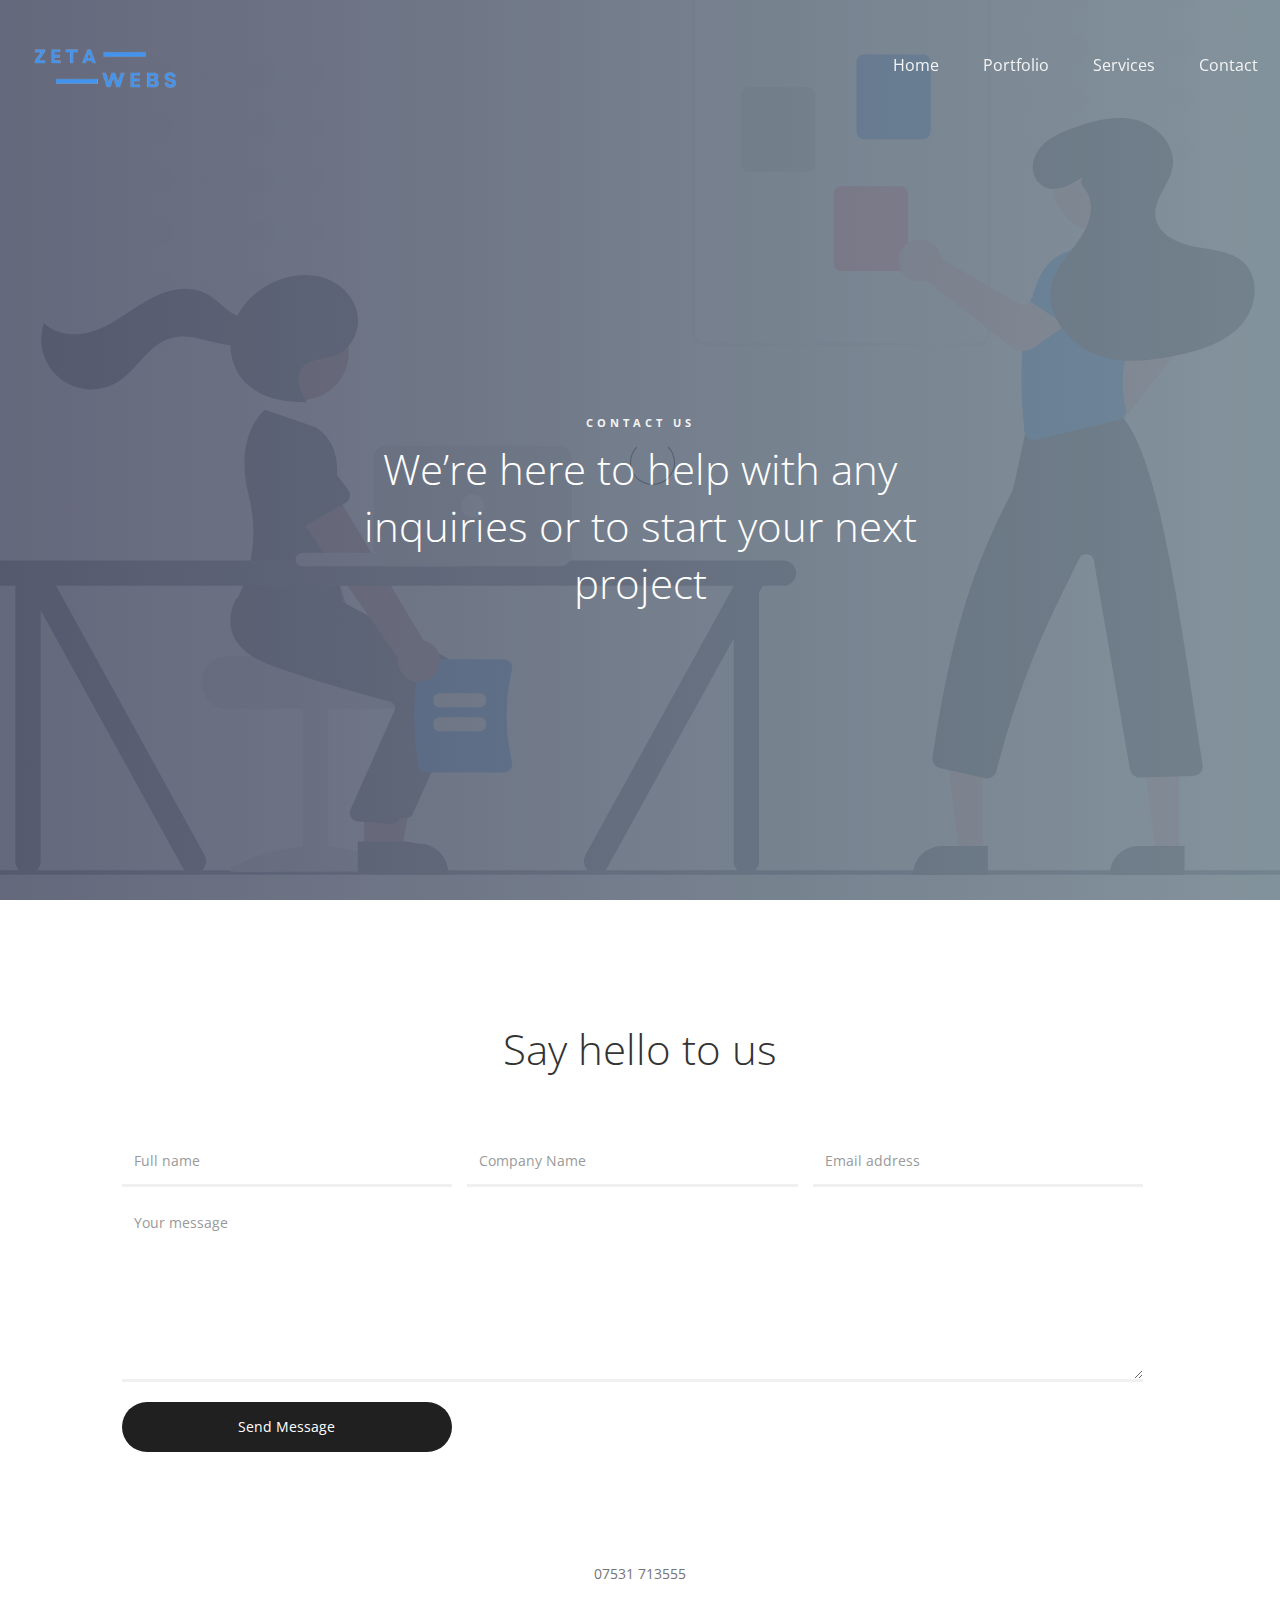
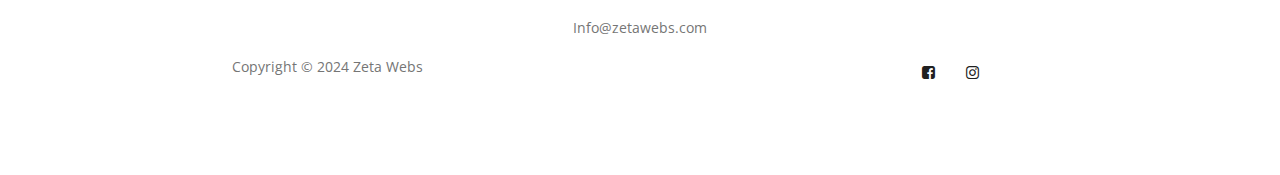
==== contact.html @ ac4428d6 "first commit" ====
<!DOCTYPE html>
<html lang="en">
<head>

	<title>Zeta Webs</title>
     <meta charset="UTF-8">
     <meta http-equiv="X-UA-Compatible" content="IE=Edge">
     <meta name="description" content="">
     <meta name="keywords" content="">
     <meta name="team" content="">
     <meta name="viewport" content="width=device-width, initial-scale=1, maximum-scale=1">

     <link rel="stylesheet" href="css/bootstrap.min.css">
     <link rel="stylesheet" href="css/owl.carousel.css">
     <link rel="stylesheet" href="css/owl.theme.default.min.css">
     <link rel="stylesheet" href="css/font-awesome.min.css">

     <!-- MAIN CSS -->
     <link rel="stylesheet" href="css/tooplate-style.css">

</head>
<body>

     <!-- PRE LOADER -->
     <section class="preloader">
          <div class="spinner">

               <span class="spinner-rotate"></span>
               
          </div>
     </section>


     <!-- MENU -->
     <section class="navbar custom-navbar navbar-fixed-top" role="navigation">
          <div class="container">

               <div class="navbar-header">
                    <button class="navbar-toggle" data-toggle="collapse" data-target=".navbar-collapse">
                         <span class="icon icon-bar"></span>
                         <span class="icon icon-bar"></span>
                         <span class="icon icon-bar"></span>
                    </button>

                    <!--Insert Logo img instead-->
                    <!-- lOGO TEXT HERE -->
                    <img href="index.html" class="navbar-brand" src="images/ZetaLogoNBblue.png" alt=""></img>
               </div>

               <!-- MENU LINKS -->
               <div class="collapse navbar-collapse">
                    
                    <ul class="nav navbar-nav navbar-right">
                        <li><a href="index.html" class="smoothScroll">Home</a></li>
                        <li><a href="portfolio.html" class="smoothScroll">Portfolio</a></li>
                        <li><a href="services.html" class="smoothScroll">Services</a></li>
                        <li><a href="contact.html" class="smoothScroll">Contact</a></li>
                    </ul>
               </div>

          </div>
     </section>


     <section id="home" data-stellar-background-ratio="0.5">
        <div class="overlay"></div>
        <div class="container">
             <div class="row">

                  <div class="col-md-offset-3 col-md-6 col-sm-12">
                       <div class="home-info">
                            <h3>Contact Us</h3>
                            <h1>We’re here to help with any inquiries or to start your next project</h1>
                       </div>
                  </div>

             </div>
        </div>
   </section>

     <!-- CONTACT -->
     <section id="contact" data-stellar-background-ratio="0.5">
          <div class="container">
               <div class="row">

                    <div class="col-md-offset-1 col-md-10 col-sm-12">
                         <form id="contact-form" action="https://formsubmit.co/info@zetawebs.com" method="POST">
                              <div class="section-title">
                                   <h1>Say hello to us</h1>
                              </div>

                              <div class="col-md-4 col-sm-4">
                                   <input type="text" class="form-control" placeholder="Full name" name="name" required="">
                              </div>
                              <div class="col-md-4 col-sm-4">
                                   <input type="text" class="form-control" placeholder="Company Name" name="company name" required="">
                              </div>
                              <div class="col-md-4 col-sm-4">
                                   <input type="email" class="form-control" placeholder="Email address" name="email" required="">
                              </div>
                              <div class="col-md-12 col-sm-12">
                                   <textarea class="form-control" rows="8" placeholder="Your message" name="message" required=""></textarea>
                              </div>
                              <div class="col-md-4 col-sm-4">
                                   <input type="submit" class="form-control" name="send message" value="Send Message">
                              </div>
                         </form>
                    </div>

               </div>
          </div>
     </section>    
     
    


     <!-- FOOTER -->
     <footer id="footer" data-stellar-background-ratio="0.5">
          <div class="container">
               <div class="row">

                    <div>
                        <p>07531 713555</p>
                        <br>
                        <p>Info@zetawebs.com</p>
                    </div>
                    <div class="copyright-text col-md-12 col-sm-12">
                         <div class="col-md-6 col-sm-6">
                              <p>Copyright &copy; 2024 Zeta Webs
                         </div>

                         <div class="col-md-6 col-sm-6">
                              <ul class="social-icon">
                                   <li><a href="#" class="fa fa-facebook-square" attr="facebook icon"></a></li>
                                   <li><a href="https://www.instagram.com/zeta_webs/" class="fa fa-instagram"></a></li>
                              </ul>
                         </div>
                    </div>

               </div>
          </div>
     </footer>


     <!-- SCRIPTS -->
     <script src="js/jquery.js"></script>
     <script src="js/bootstrap.min.js"></script>
     <script src="js/jquery.stellar.min.js"></script>
     <script src="js/owl.carousel.min.js"></script>
     <script src="js/smoothscroll.js"></script>
     <script src="js/custom.js"></script>

</body>
</html>
---- css/tooplate-style.css ----
/*

Template 2106 Soft Landing

http://www.tooplate.com/view/2106-soft-landing
	
*/
 
  @import url('https://fonts.googleapis.com/css?family=Open+Sans:300,300i,400');

  body {
    font-family: 'Open Sans', sans-serif;
    overflow-x: hidden;
    background: #f9f9f9;
    width: 100%;
  }



  /*---------------------------------------
     TYPOGRAPHY              
  -----------------------------------------*/

  h1,h2,h3,h4,h5,h6 {
    font-weight: 300;
    line-height: normal;
  }

  h1 {
    font-size: 3em;
  }

  h2 {
    color: #353535;
    font-size: 2em;
  }

  p {
    color: #757575;
    font-size: 14px;
    font-weight: normal;
    line-height: 24px;
  }



  /*---------------------------------------
     GENERAL               
  -----------------------------------------*/

  html{
    -webkit-font-smoothing: antialiased;
  }

  a {
    color: #202020;
    text-decoration: none !important;
  }

  a,
  input, button,
  .form-control {
    -webkit-transition: 0.5s;
    transition: 0.5s;
  }

  a:hover, a:active, a:focus {
    color: #1479EA;
    outline: none;
  }

  ::-webkit-scrollbar{
    width: 8px;
    height: 5px;
  }

  ::-webkit-scrollbar-thumb {
    cursor: pointer;

    background: #1479EA;
  }

  .section-title {
    padding-bottom: 40px;
  }

  section {
    position: relative;
    padding: 100px 0;
  }

  #contact,
  footer {
    background: #ffffff;
    text-align: center;
  }

  .overlay {
    background: #536976;  /* fallback for old browsers */
    background: -webkit-linear-gradient(to right, #292E49, #536976);  /* Chrome 10-25, Safari 5.1-6 */
    background: linear-gradient(to right, #292E49, #536976); /* W3C, IE 10+/ Edge, Firefox 16+, Chrome 26+, Opera 12+, Safari 7+ */
    opacity: 0.9;
    position: absolute;
    top: 0;
    right: 0;
    bottom: 0;
    left: 0;
    width: 100%;
    height: 100%;
  }

  .online-form {
    position: relative;
  }

  .online-form .form-control {
    border-color: #f0f0f0;
    display: inline-block;
    vertical-align: top;
    border-radius: 50px;
    box-shadow: none;
    height: 50px;
    margin-right: 0.5em;
    padding-left: 15px;
  }

  .online-form input[type="email"] {
    width: 60%;
  }

  .online-form button {
    background: #1479EA;
    border: 0;
    color: #ffffff;
    position: absolute;
    right: 6em;
    width: 25%;
  }

  .online-form button:hover {
    background: #202020;
    color: #ffffff;
  }



  /*---------------------------------------
     BUTTONS               
  -----------------------------------------*/

  .section-btn {
    background: #1479EA;
    border: 0;
    border-radius: 50px;
    color: #ffffff;
    font-size: 16px;
    font-weight: normal;
    padding: 12px 30px;
    transition: 0.5s 0.2s;
  }

  .section-btn:hover,
  .section-btn:focus {
    background: #202020;
    color: #ffffff;
  }



  /*---------------------------------------
       PRE LOADER              
  -----------------------------------------*/

  .preloader {
    position: fixed;
    top: 0;
    left: 0;
    width: 100%;
    height: 100%;
    z-index: 99999;
    display: flex;
    flex-flow: row nowrap;
    justify-content: center;
    align-items: center;
    background: none repeat scroll 0 0 #ffffff;
  }

  .spinner {
    border: 1px solid transparent;
    border-radius: 3px;
    position: relative;
  }

  .spinner:before {
    content: '';
    box-sizing: border-box;
    position: absolute;
    top: 50%;
    left: 50%;
    width: 45px;
    height: 45px;
    margin-top: -10px;
    margin-left: -10px;
    border-radius: 50%;
    border: 1px solid #575757;
    border-top-color: #ffffff;
    animation: spinner .9s linear infinite;
  }

  @-webkit-@keyframes spinner {
    to {transform: rotate(360deg);}
  }

  @keyframes spinner {
    to {transform: rotate(360deg);}
  }



  /*---------------------------------------
      MENU              
  -----------------------------------------*/

  .custom-navbar {
    border: none;
    margin-bottom: 0;
    padding: 25px 0;
  }

  .custom-navbar .navbar-brand {
    color: #ffffff;
    font-size: 25px;
    font-weight: 500;
    letter-spacing: -1px;
  }

  .top-nav-collapse {
    background: #ffffff;
  }

  .custom-navbar .navbar-nav {
    margin-left: 6em;
  }

  .custom-navbar .nav li a {
    font-size: 16px;
    font-weight: normal;
    color: #f0f0f0;
    padding-right: 22px;
    padding-left: 22px;
  }

  .custom-navbar .nav li a:hover {
    background: transparent;
    color: #1479EA;
  }

  .custom-navbar .navbar-nav > li > a:hover,
  .custom-navbar .navbar-nav > li > a:focus {
    background-color: transparent;
  }

  .custom-navbar .nav li.active > a {
    background-color: transparent;
    color: #1479EA;
  }

  .custom-navbar .navbar-toggle {
    border: none;
    padding-top: 10px;
  }

  .custom-navbar .navbar-toggle {
    background-color: transparent;
  }

  .custom-navbar .navbar-toggle .icon-bar {
    background: #1479EA;
    border-color: transparent;
  }

  @media(min-width:768px) {
    .custom-navbar {
      border-bottom: 0;
      background: 0 0; 
    }

    .custom-navbar.top-nav-collapse {
      background: #ffffff;
      -webkit-box-shadow: 0 1px 30px rgba(0, 0, 0, 0.1);
      -moz-box-shadow: 0 1px 30px rgba(0, 0, 0, 0.1);
      box-shadow: 0 1px 30px rgba(0, 0, 0, 0.1);
      padding: 10px 0;
    }

    .top-nav-collapse .navbar-brand {
      color: #252525;
    }

    .top-nav-collapse .nav li a {
      color: #575757;
    }

    .top-nav-collapse .nav .section-btn a {
      color: #ffffff;
    }
  }

  #logo {
    display: flex;
    width: 130px;
    height: 60px;
    align-items: center;
    justify-content: center;
    padding-bottom: 10px;
    padding-top: unset;
    margin-top: unset;
  }

  .navbar-brand {
    float: left;
    width: 200px;
    height: 90px;
  }

  .navbar-nav {
    justify-content: center;
    padding-top: 15px;
  }

  

  


  /*---------------------------------------
      HOME          
  -----------------------------------------*/

  #home {
    background: url('../images/home-bg.svg') no-repeat center center;
    background-size: cover;
    vertical-align: middle;
    display: -webkit-box;
    display: -webkit-flex;
    display: -ms-flexbox;
    display: flex;
    -webkit-box-align: center;
    -webkit-align-items: center;
    -ms-flex-align: center;
    align-items: center;
    min-height: 100vh;
    position: relative;
    padding-top: 12em;
    text-align: center;
  }

  #home h1 {
    color: #ffffff;
    margin-top: 10px;
    margin-bottom: 40px;
  }

  .home-info {
    margin-top: 7em;
  }

  .home-info h3 {
    color: #f0f0f0;
    font-size: 11px;
    font-weight: bold;
    letter-spacing: 4px;
    text-transform: uppercase;
    margin: 10px 0;
  }
  
  .portfolio-button {
    width: 10em;
    position: relative;
    height: 3.5em;
    border: 3px ridge #149CEA;
    outline: none;
    background-color: transparent;
    color: white;
    transition: 1s;
    border-radius: 0.3em;
    font-size: 16px;
    font-weight: bold;
    cursor: pointer;
  }
  
  .portfolio-button::after {
    content: "";
    position: absolute;
    top: -10px;
    left: 3%;
    width: 95%;
    height: 40%;
    transition: 0.5s;
    transform-origin: center;
  }
  
  .portfolio-button::before {
    content: "";
    transform-origin: center;
    position: absolute;
    top: 80%;
    left: 3%;
    width: 95%;
    height: 40%;
    transition: 0.5s;
  }
  
  .portfolio-button:hover::before, .portfolio-button:hover::after {
    transform: scale(0)
  }
  
  .portfolio-button:hover {
    box-shadow: inset 0px 0px 25px #1479EA;
  }

  .portfolio-button-2 {
    width: 10em;
    position: relative;
    height: 3.5em;
    border: 3px ridge #149CEA;
    outline: none;
    background-color: #95bdea;
    color: white;
    transition: 1s;
    border-radius: 0.3em;
    font-size: 16px;
    font-weight: bold;
    cursor: pointer;
  }
  
  .portfolio-button-2::after {
    content: "";
    position: absolute;
    top: -10px;
    left: 3%;
    width: 95%;
    height: 40%;
    transition: 0.5s;
    transform-origin: center;
  }
  
  .portfolio-button-2::before {
    content: "";
    transform-origin: center;
    position: absolute;
    top: 80%;
    left: 3%;
    width: 95%;
    height: 40%;
    transition: 0.5s;
  }
  
  .portfolio-button-2:hover::before, .portfolio-button-2:hover::after {
    transform: scale(0)
  }
  
  .portfolio-button-2:hover {
    box-shadow: inset 0px 0px 25px #1479EA;
  }

  .img-responsive {
    opacity: 1.0;
    filter: alpha(opacity=100);
  }

  .img-responsive:hover {
    opacity: 0.5;
    filter: alpha(opacity=40);
  }

  .section-title-process {
    position: relative;
    float: left;
    width: 30%;
    height: 300px;
    text-align: left;
    margin-bottom: 20px;
    padding-left: 20px;
  }

  #process div {
    display: inline-block;
  }

  .process-title {
    font-size: 20px;
  }

  .card-title {
    color: #262626;
    font-size: 1.2em;
    line-height: normal;
    font-weight: 700;
    margin-bottom: 0.5em;
  }
  
  .small-desc {
    font-size: 0.8em;
    font-weight: 400;
    line-height: 1.5em;
    color: #452c2c;
  }
  
  .go-corner {
    display: flex;
    align-items: center;
    justify-content: center;
    position: absolute;
    width: 2em;
    height: 2em;
    overflow: hidden;
    top: 0;
    right: 0;
    background: linear-gradient(135deg, #70a8e7, #5c9ce7);
    border-radius: 0 4px 0 32px;
  }
  
  .card {
    display: inline-block;
    position: relative;
    float: right;
    max-width: 260px;
    height: 177.6px;
    background-color: #f2f8f9;
    border-radius: 10px;
    padding: 2em 1.2em;
    margin: 12px;
    text-decoration: none;
    z-index: 0;
    overflow: hidden;
    background: linear-gradient(to bottom, #95bdea, #95bdea);
    font-family: Arial, Helvetica, sans-serif;
    flex: 0 1 30%;
    flex-wrap: wrap;
  }
  
  .card:before {
    content: '';
    position: absolute;
    z-index: -1;
    top: -16px;
    right: -16px;
    background: linear-gradient(135deg, #1479EA, #1479EA);
    height: 32px;
    width: 25px;
    border-radius: 32px;
    transform: scale(1);
    transform-origin: 50% 50%;
    transition: transform 0.35s ease-out;
  }
  
  .card:hover:before {
    transform: scale(28);
  }
  
  .card:hover .small-desc {
    transition: all 0.5s ease-out;
    color: rgba(255, 255, 255, 0.8);
  }
  
  .card:hover .card-title {
    transition: all 0.5s ease-out;
    color: #ffffff;
  }
  
  .container {
    width: 100%;
  }

  /*---------------------------------------
      PORTFOLIO
  ---------------------------------------*/
  .portfolio-section {
    padding: 50px;
    text-align: center;
  }
  
  .portfolio-title {
    font-size: 2em;
    margin-bottom: 30px;
  }
  
  .gallery-container {
    display: flex;
    flex-wrap: wrap;
    justify-content: center;
    gap: 10px;
  }
  
  .gallery-item {
    flex: 1 1 calc(33.333% - 20px);
    box-sizing: border-box;
    margin: 10px;
  }
  
  .gallery-item img {
    width: 100%;
    height: auto;
    cursor: pointer;
    border-radius: 8px;
    transition: transform 0.2s;
  }
  
  .gallery-item img:hover {
    transform: scale(1.05);
  }
  
  @media (max-width: 768px) {
    .gallery-item {
      flex: 1 1 calc(50% - 20px);
    }
  }
  
  @media (max-width: 480px) {
    .gallery-item {
      flex: 1 1 100%;
    }
  }
  
  .lightbox {
    display: none;
    position: fixed;
    z-index: 1000;
    padding-top: 60px;
    left: 0;
    top: 0;
    width: 100%;
    height: 100%;
    overflow: auto;
    background-color: rgba(0, 0, 0, 0.9);
  }
  
  .lightbox-content {
    margin: auto;
    display: block;
    width: 80%;
    max-width: 700px;
  }
  
  .close {
    position: absolute;
    top: 20px;
    right: 35px;
    color: #fff;
    font-size: 40px;
    font-weight: bold;
    transition: 0.3s;
  }
  
  .close:hover,
  .close:focus {
    color: #bbb;
    text-decoration: none;
    cursor: pointer;
  }
  
  .prev, .next {
    cursor: pointer;
    position: absolute;
    top: 50%;
    width: auto;
    padding: 16px;
    color: white;
    font-weight: bold;
    font-size: 20px;
    transition: 0.6s ease;
    user-select: none;
  }
  
  .prev {
    left: 10px;
  }
  
  .next {
    right: 10px;
  }
  
  .prev:hover, .next:hover {
    background-color: rgba(0, 0, 0, 0.8);
  }
  /*---------------------------------------
      PORTFOLIO
  ---------------------------------------*/

  /*---------------------------------------
      DROPDOWN
  ---------------------------------------*/

  .dropdown {
    float: left;
    overflow: hidden;
  }
  
  /* Style the dropdown button to fit inside the topnav */
  .dropdown .dropbtn {
    font-size: 17px;
    border: none;
    outline: none;
    color: white;
    padding: 14px 16px;
    background-color: inherit;
    font-family: inherit;
    margin: 0;
  }
  
  /* Style the dropdown content (hidden by default) */
  .dropdown-content {
    display: none;
    position: absolute;
    background-color: #f9f9f9;
    min-width: 160px;
    box-shadow: 0px 8px 16px 0px rgba(0,0,0,0.2);
    z-index: 1;
  }
  
  /* Style the links inside the dropdown */
  .dropdown-content a {
    float: none;
    color: black;
    padding: 12px 16px;
    text-decoration: none;
    display: block;
    text-align: left;
  }

  .dropdown-content a:hover {
    background-color: #ddd;
    color: black;
  }
  
  /* Show the dropdown menu when the user moves the mouse over the dropdown button */
  .dropdown:hover .dropdown-content {
    display: block;
  }
  
  /* When the screen is less than 600 pixels wide, hide all links, except for the first one ("Home"). Show the link that contains should open and close the topnav (.icon) */
  @media screen and (max-width: 600px) {
    .topnav a:not(:first-child), .dropdown .dropbtn {
      display: none;
    }
    .topnav a.icon {
      float: right;
      display: block;
    }
  }
  
  /* The "responsive" class is added to the topnav with JavaScript when the user clicks on the icon. This class makes the topnav look good on small screens (display the links vertically instead of horizontally) */
  @media screen and (max-width: 600px) {
    .topnav.responsive {position: relative;}
    .topnav.responsive a.icon {
      position: absolute;
      right: 0;
      top: 0;
    }
    .topnav.responsive a {
      float: none;
      display: block;
      text-align: left;
    }
    .topnav.responsive .dropdown {float: none;}
    .topnav.responsive .dropdown-content {position: relative;}
    .topnav.responsive .dropdown .dropbtn {
      display: block;
      width: 100%;
      text-align: left;
    }
  }

  /*---------------------------------------
      FEATURE              
  -----------------------------------------*/

  #feature {
    background: #ffffff;
  }

  #feature .nav-tabs {
    border-bottom: 0;
  }

  #feature .nav>li>a {
    padding: 8px 0;
  }

  #feature .nav-tabs>li>a {
    color: #999999;
    font-size: 18px;
    border: 0;
    border-bottom: 3px solid transparent;
    border-radius: 0;
    margin-right: 35px;
  }

  #feature .nav-tabs>li.active>a, 
  #feature .nav-tabs>li.active>a:focus, 
  #feature .nav-tabs>li.active>a:hover {
    background: transparent;
    color: #202020;
    border-bottom: 3px solid #1479EA;
  }

  #feature .nav>li>a:focus, 
  #feature .nav>li>a:hover {
    background: transparent;
    border-bottom: 3px solid #1479EA;
    color: #202020;
  }

  #feature .tab-content {
    margin-top: 50px;
  }

  .tab-pane-item {
    margin: 20px 0;
  }

  .tab-pane-item h2 {
    margin: 0 0 5px 0;
  }

  .feature-image {
    position: absolute;
    bottom: -27em;
  }

  @media only screen and (max-width: 770px) {
    .feature-image {
      display: none;
    }
  }

  .hamburger {
    display: block;

  }

  .hamburger ul {
    list-style: none;
  }

  

  @media only screen and (min-width: 770px) {
    .hamburger {
      display: none;

    }
  }

  /*---------------------------------------
  feature-2
  ---------------------------------------*/
  #feature-2 {
    background: #ffffff;
    display: flex;
    justify-content: center;
    align-items: center;
    text-align: center;
    padding: 50px 0;
  }

  .row-2{
    display: flex;
    flex-direction: column;
    align-items: center;
    justify-content: center;
    width: 100%;
  }

  .col-md-12-1, .col-md-6-1 {
    width: 100%;
  }

  #feature-2 .nav-tabs {
    border-bottom: 0;
    width: 100%;
    display: flex;
    justify-content: center;
  }

  #feature-2 .nav-tabs>li {
    flex: 1;
    text-align: center;
  }

  #feature-2 .nav>li>a {
    padding: 8px 0;
  }

  #feature-2 .nav-tabs>li>a {
    color: #999999;
    font-size: 18px;
    border: 0;
    border-bottom: 3px solid transparent;
    border-radius: 0;
    margin-right: 35px;
  }

  #feature-2 .nav-tabs>li.active>a, 
  #feature-2 .nav-tabs>li.active>a:focus, 
  #feature-2 .nav-tabs>li.active>a:hover {
    background: transparent;
    color: #202020;
    border-bottom: 3px solid #1479EA;
  }

  #feature-2 .nav>li>a:focus, 
  #feature-2 .nav>li>a:hover {
    background: transparent;
    border-bottom: 3px solid #1479EA;
    color: #202020;
  }

  #feature-2 .tab-content {
    margin-top: 50px;
  }

  .tab-pane-item {
    margin: 20px 0;
  }

  .tab-pane-item h2 {
    margin: 0 0 5px 0;
  }

  .feature-2-image {
    position: absolute;
    bottom: -27em;
  }

  ul {
    margin: 0;
  }

  ul.dashed {
    list-style-type: none;
  }

  ul.dashed > li {
    text-indent: -5px;
  }

  ul.dashed > li:before {
    content: "-";
    text-indent: -5px;
    font-size: 25px;
    color: #1479EA;
  }

  .dashed-title {
    font-size: 15px;
    font-weight: bold;
  }

  /*
  Phone alterations
  */

  @media only screen and (max-width: 660px) {
    #feature-2 .section-title h1 {
      font-size: 2em;
    }

    #feature-2 .section-title h2 {
      font-size: 1em;
    }

    #feature-2 .nav>li>a {
      font-size: 0.8em;
    }

    #testimonial .testimonial-image {
      display: none;
    }

    #testimonial .testimonial-info {
      height: 350px;
    }

    #testimonial .testimonial-info h1 {
      font-size: 1.5em;
    }

    #testimonial .testimonial-info h3 {
      font-size: 1em;
    }

    .phone-process .section-title-process {
    width: 100%;
    justify-content: center;
    text-align: center;
    }

    .phone-process .section-title-process button {
      justify-content: center;
    }

    .phone-process  {
      max-width: 100%;
      padding: 30px;
      margin-top: 10px;
    }

    .phone-process #process {
      width: 100%;
      text-align:center;
      justify-content: center;
    }

    #process .phone-process .section-title-process h1 {
      font-size: 1.5em;
    }

    ul.nav.nav-tabs {
      column-count: 3;
      overflow-x:scroll;
      overflow-y:hidden;
    }

    #web-process{
      display: none;
    }

    .navbar-brand {
      float: left;
      width: 100px;
      height: 60px;
    }

    .phone-process .card {
      max-width: 240px;
    }

  }


  @media only screen and (min-width: 661px) {
    .phone-process {
      display: none;
      }
  }

  



  /*---------------------------------------
      ABOUT              
  -----------------------------------------*/

  #about .col-md-4 {
    margin: 0;
    padding: 0;
  }

  .team-thumb {
    background: #ffffff;
    position: relative;
    overflow: hidden;
  }

  .team-thumb-up:after {
    display: block;
    margin: 0 auto;
    position: absolute;
    top: -15px;
    right: 0;
    left: 0;
    content: "";
    width: 0;
    height: 0;
    border-right: 15px solid transparent;
    border-left: 15px solid transparent;
    border-bottom: 15px solid #ffffff;
  }

  .team-thumb-down:after {
    display: block;
    margin: 0 auto;
    position: absolute;
    bottom: -15px;
    right: 0;
    left: 0;
    content: "";
    width: 0;
    height: 0;
    border-right: 15px solid transparent;
    border-left: 15px solid transparent;
    border-top: 15px solid #ffffff;
  }

  .team-info {
    position: relative;
    padding: 40px;
  }

  .team-info h2 {margin: 0;}

  .team-info small {
    display: block;
    font-size: 18px;
    margin: 5px 0 10px 0;
  }

  .team-thumb img {
    width: 100%;
  }



  /*---------------------------------------
      TESTIMONIAL           
  -----------------------------------------*/

  #testimonial {
    background: #ffffff;
  }

  #testimonial .col-md-6 {
    margin: 0;
    padding: 0;
  }

  #testimonial .section-title {
    padding-bottom: 0;
  }

  #testimonial h1 {
    color: #ffffff;
  }

  .testimonial-image {
    background: url('../images/testimonial.svg') no-repeat center center;
    background-size: cover;
    width: 100%;
    height: 65vh;
  }

  .testimonial-info {
    background: #202020;
    padding: 60px;
    height: 65vh;
  }

  .testimonial-info h3 {
    color: #d9d9d9;
    font-style: italic;
    margin-top: 5px;
  }

  .testimonial-info .item {
    display: block;
    width: 100%;
  }

  .testimonial-item {
    margin: 20px 0;
  }

  .owl-carousel .owl-item img,
  .testimonial-item img,
  .testimonial-item h4 {
    color: #d9d9d9;
    display: inline-block;
    vertical-align: top;
  }

  .owl-carousel .owl-item img,
  .testimonial-item img {
    border: 3px solid #ffffff;
    border-radius: 100px;
    width: 60px;
    height: 60px;
    margin-right: 10px;
  }



  /*---------------------------------------
      PRICING             
  -----------------------------------------*/

  #about .section-title,
  #pricing .section-title {
    text-align: center;
  }

  #pricing .col-md-4 {
    margin: 0;
    padding: 0;
  }

  #pricing .col-md-4:last-child .pricing-thumb {
    border-right: 0;
  }

  .pricing-thumb {
    background: #ffffff;
    border-right: 2px solid #f0f0f0;
    padding: 20px 40px;
  }

  .pricing-title {
    padding-bottom: 5px;
  }

  .pricing-info {
    border-top: 2px solid #f0f0f0;
    border-bottom: 2px solid #f0f0f0;
  }

  .pricing-info,
  .pricing-bottom {
    padding: 20px 0;
  }

  .pricing-info p {
    font-size: 16px;
  }

  .pricing-bottom {
    position: relative;
  }

  .pricing-bottom span {
    font-size: 20px;
  }

  .pricing-btn {
    position: absolute;
    top: 15px;
    right: 0;
    display: inline-block;
  }



  /*---------------------------------------
      CONTACT             
  -----------------------------------------*/

  #contact-form .col-md-12,
  #contact-form .col-md-4 {
    padding-left: 0;
  }

  #contact-form .form-control {
    background: transparent;
    border: 0;
    border-bottom: 3px solid #f0f0f0;
    border-radius: 0;
    box-shadow: none;
    margin: 10px 0;
  }

  #contact-form .form-control:focus {
    border-bottom-color: #202020;
  }

  #contact-form input {
    height: 50px;
  }

  #contact-form input[type='submit'] {
    background: #202020;
    border-radius: 50px;
    border: 0;
    color: #ffffff;
  }

  #contact-form input[type='submit']:hover {
    background: #1479EA;
    color: #ffffff;
  }
  


  /*---------------------------------------
     FOOTER              
  -----------------------------------------*/

  footer {
    padding-bottom: 80px;
  }

  .copyright-text p {
    margin: 5px;
  }



  /*---------------------------------------
     SOCIAL ICON              
  -----------------------------------------*/

  .social-icon {
    position: relative;
    padding: 0;
    margin: 0;
  }

  .social-icon li {
    display: inline-block;
    list-style: none;
  }

  .social-icon li a {
    border-radius: 50px;
    color: #202020;
    font-size: 15px;
    width: 35px;
    height: 35px;
    line-height: 35px;
    text-decoration: none;
    text-align: center;
    position: relative;
    margin: 5px 5px 5px 0;
  }

  .social-icon li a:hover {
    background: #536976;
    color: #ffffff;
  }



  /*---------------------------------------
     RESPONSIVE STYLES              
  -----------------------------------------*/

  @media only screen and (max-width: 1200px) {

    .custom-navbar .navbar-nav {
      margin-left: 3em;
    }

    .home-info {
      margin-top: 0;
    }
  }


  @media only screen and (max-width: 992px) {

    section {
      padding: 60px 0;
    }

    .custom-navbar .navbar-nav {
      margin-left: 0;
    }

    .custom-navbar .nav li a {
      font-size: 14px;
      padding-right: 15px;
      padding-left: 15px;
    }

    #feature .nav-tabs>li>a {
      font-size: 16px;
      margin-right: 20px;
    }

    .feature-image {
      bottom: -24em;
    }

    .pricing-thumb {
      margin-bottom: 30px;
    }

    footer {
      padding-bottom: 40px;
    }
  }


  @media screen and (max-width: 767px) {

    .section-title {
      padding-bottom: 20px;
    }

    .custom-navbar {
      background: #ffffff;
      -webkit-box-shadow: 0 1px 30px rgba(0, 0, 0, 0.1);
      -moz-box-shadow: 0 1px 30px rgba(0, 0, 0, 0.1);
      box-shadow: 0 1px 30px rgba(0, 0, 0, 0.1);
      padding: 10px 0;
      text-align: center;
    }

    .custom-navbar .nav li a {
      line-height: normal;
      padding: 5px;
    }

    .custom-navbar .navbar-brand,
    .top-nav-collapse .navbar-brand {
      color: #202020;
      font-weight: normal;
    }

    .custom-navbar .nav li a,
    .top-nav-collapse .nav li a {
      color: #656565;
    }

    .feature-image {
      position: relative;
      bottom: 0;
    }

    #about .col-md-4:nth-child(3n) .team-thumb {
      display: flex;
      -webkit-box-orient: vertical;
      flex-direction: column-reverse;
      -webkit-flex-direction: column-reverse;
      -ms-flex-direction: column-reverse;
    }

    .team-thumb-down:after {
      top: -15px;
      bottom: inherit;
      border-top: inherit;
      border-bottom: 15px solid #ffffff;
    }

    .testimonial-image,
    .testimonial-info {
      height: 85vh;
    }

    .testimonial-info {
      padding: 30px;
    }
  }


  @media screen and (max-width: 480px) {

    .online-form input[type="email"],
    .online-form .form-control {
      width: 85%;
    }

    .online-form .form-control {
      display: block;
      margin: 20px auto;
    }

    .online-form button {
      position: relative;
      right: 0;
    }

    .testimonial-image,
    .testimonial-info {
      height: 65vh;
    }
  }
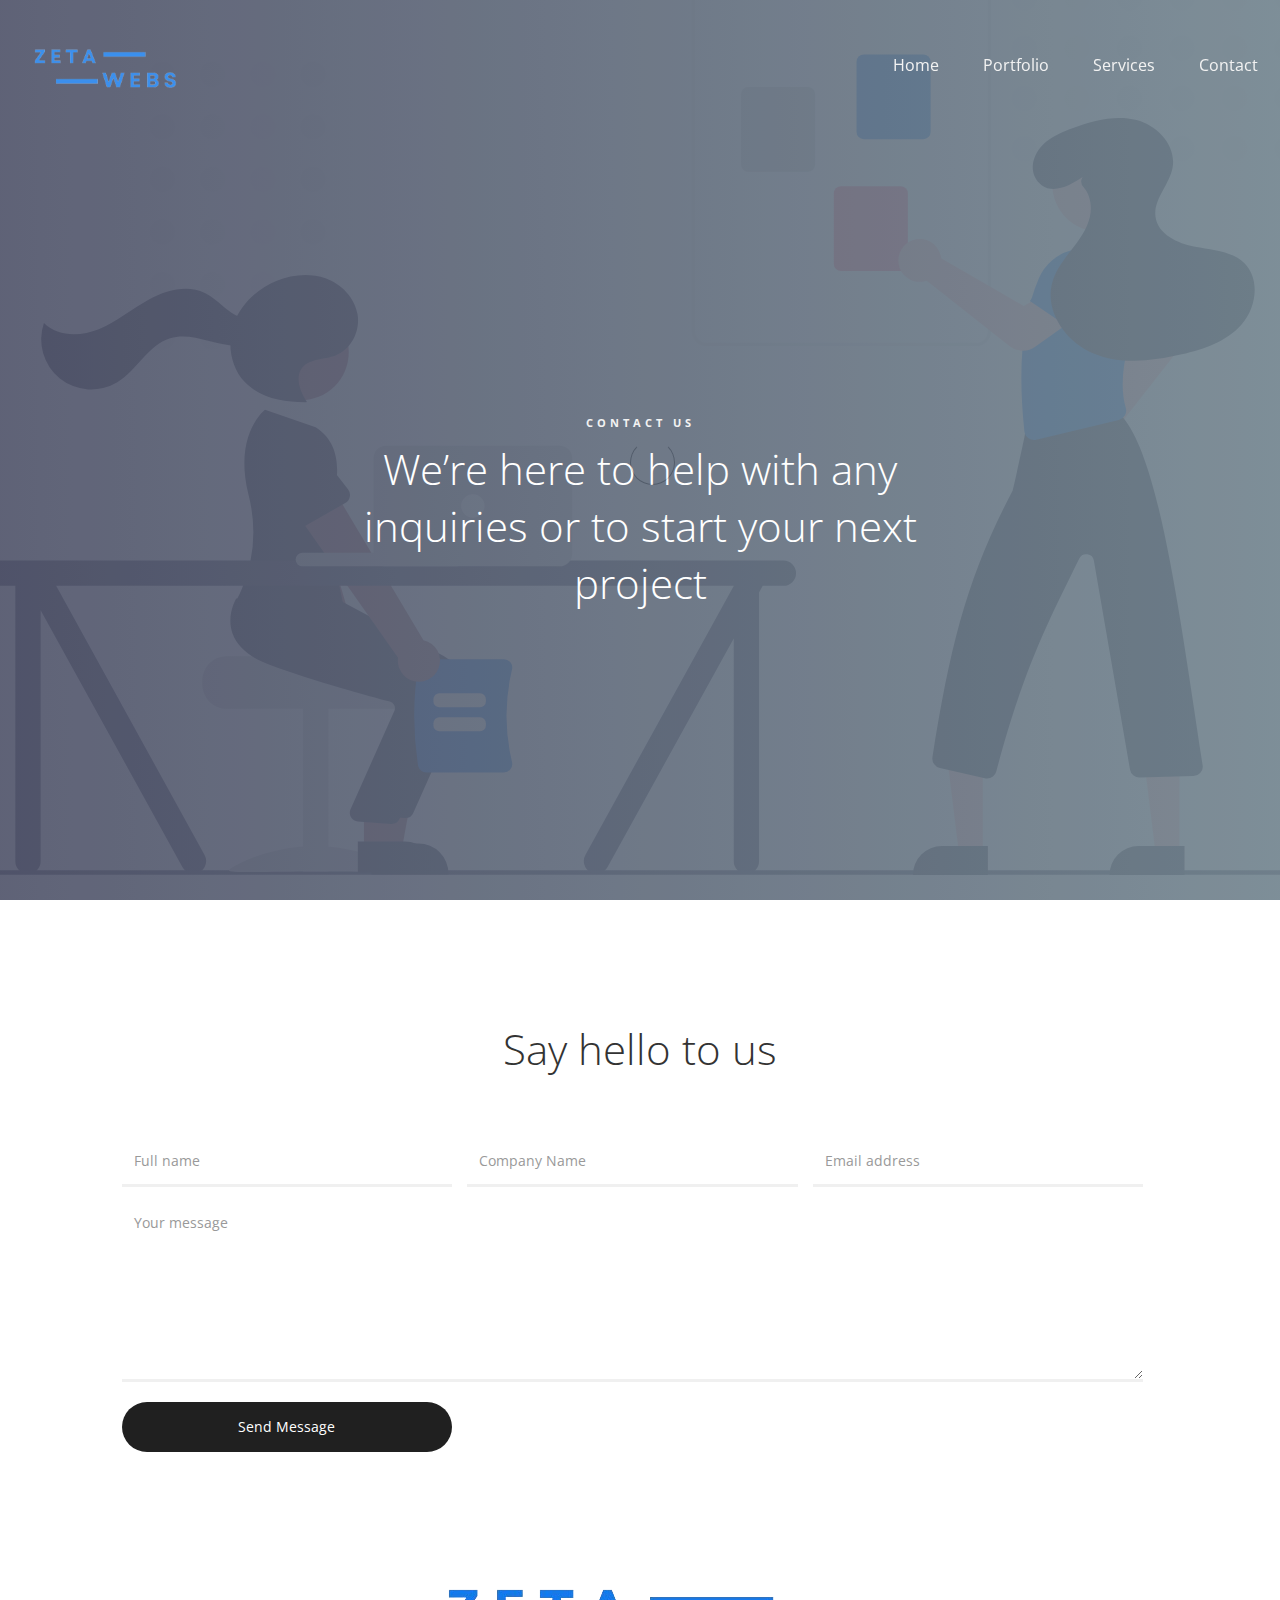
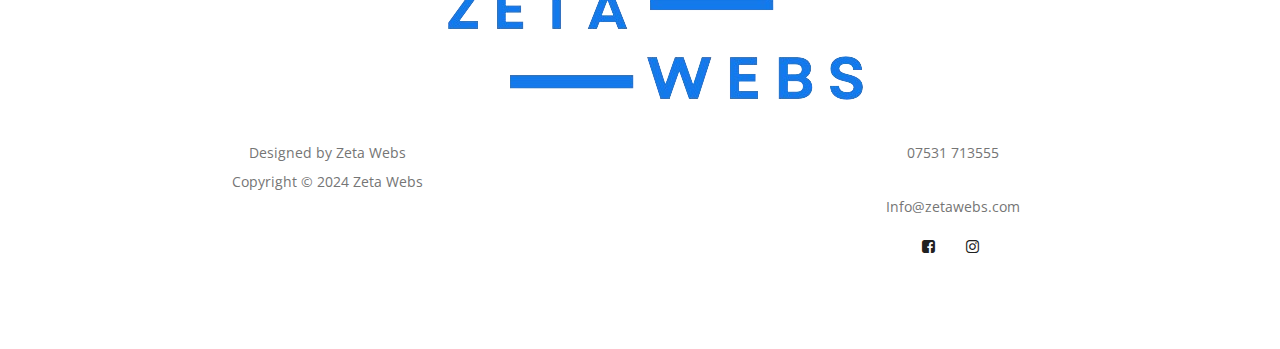
==== commit a9cbc972: "Added logo to footer and changes portfolio img size" ====
--- a/contact.html
+++ b/contact.html
@@ -120,18 +120,21 @@
                <div class="row">
 
                     <div>
-                        <p>07531 713555</p>
-                        <br>
-                        <p>Info@zetawebs.com</p>
+                         <img src="images/ZetaLogoNBblue.png" class="footer-logo">
+                        
                     </div>
                     <div class="copyright-text col-md-12 col-sm-12">
                          <div class="col-md-6 col-sm-6">
+                              <p>Designed by Zeta Webs</p>
                               <p>Copyright &copy; 2024 Zeta Webs
                          </div>
 
                          <div class="col-md-6 col-sm-6">
                               <ul class="social-icon">
-                                   <li><a href="#" class="fa fa-facebook-square" attr="facebook icon"></a></li>
+                                   <p>07531 713555</p>
+                                   <br>
+                                   <p>Info@zetawebs.com</p>
+                                   <li><a href="https://www.facebook.com/profile.php?id=61556682185893" class="fa fa-facebook-square" attr="facebook icon"></a></li>
                                    <li><a href="https://www.instagram.com/zeta_webs/" class="fa fa-instagram"></a></li>
                               </ul>
                          </div>
--- a/css/tooplate-style.css
+++ b/css/tooplate-style.css
@@ -525,7 +525,7 @@
     display: inline-block;
     position: relative;
     float: right;
-    max-width: 260px;
+    width: 350px;
     height: 177.6px;
     background-color: #f2f8f9;
     border-radius: 10px;
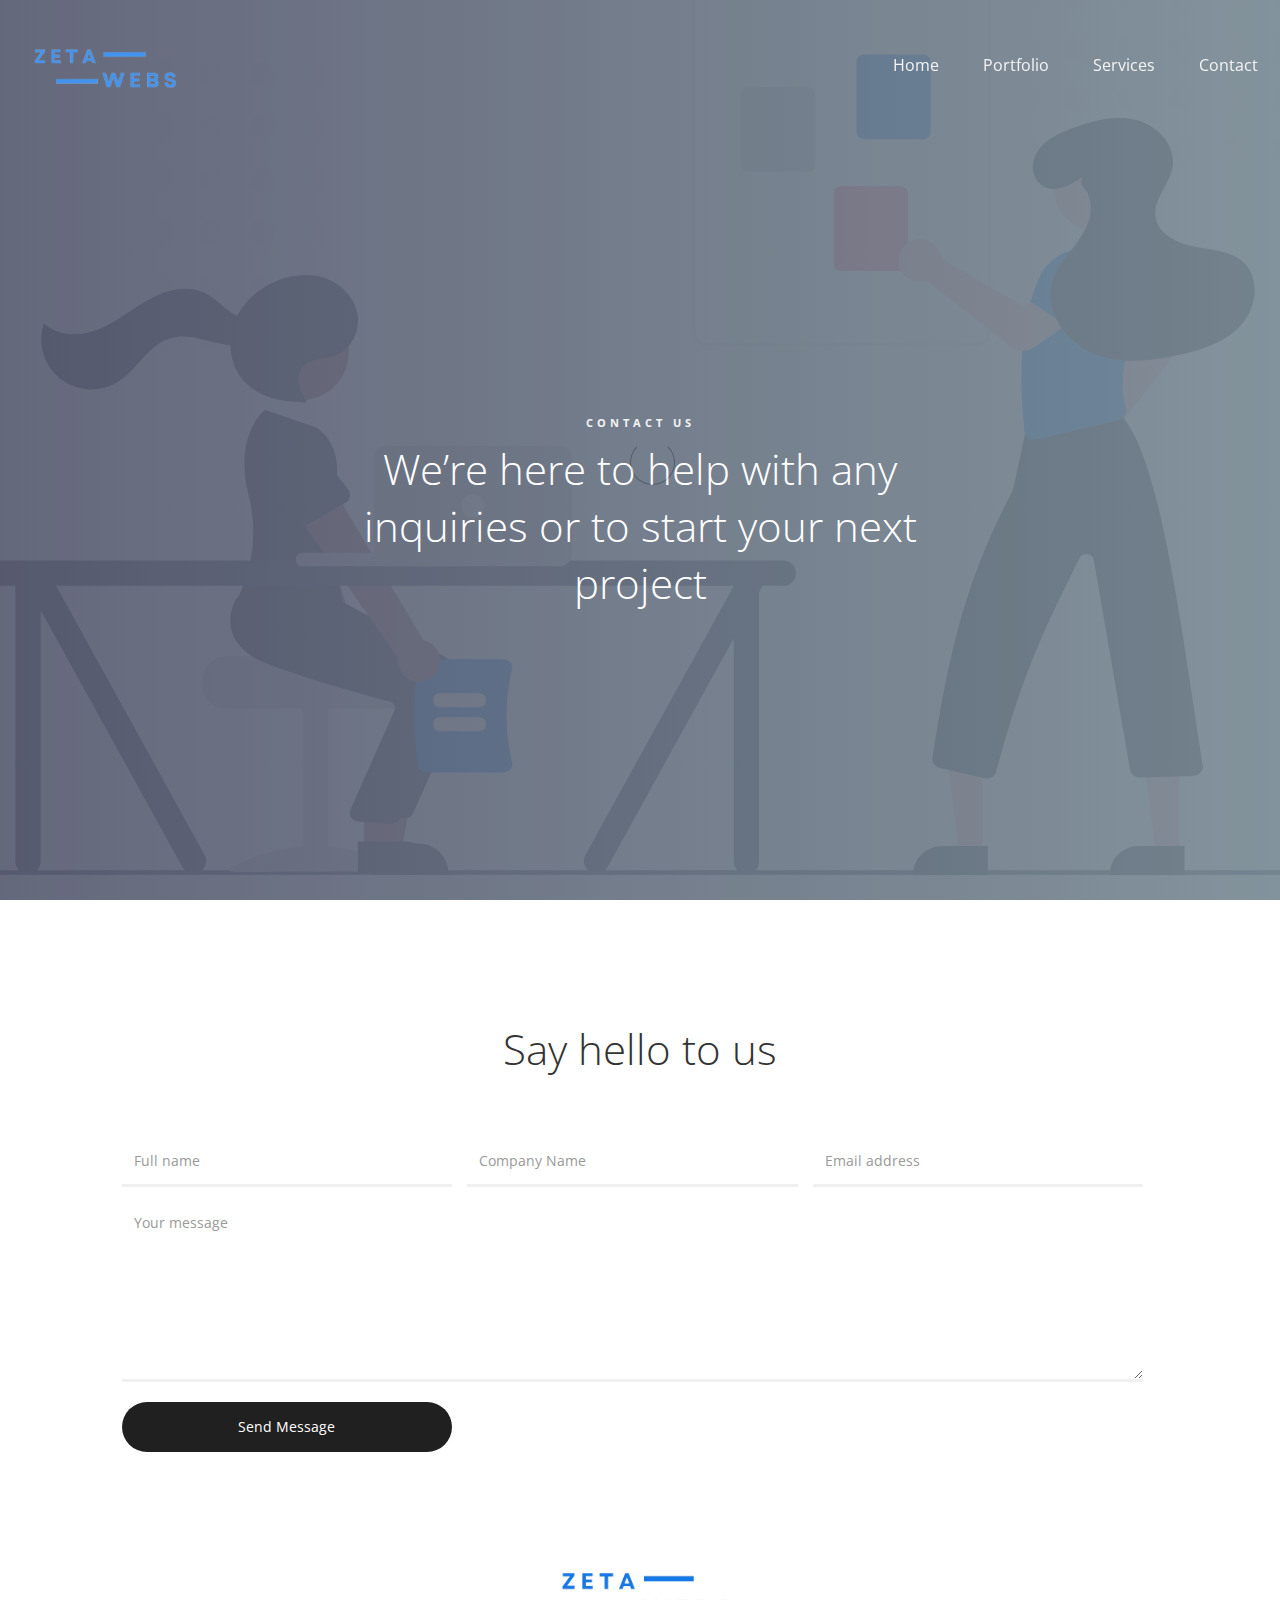
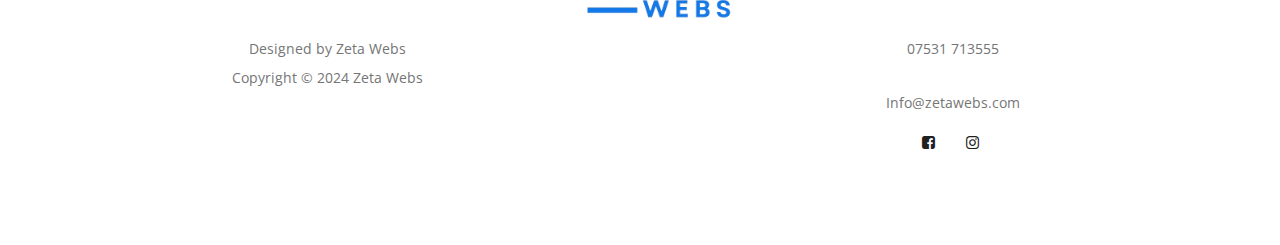
==== commit 37405f73: "favicon" ====
--- a/contact.html
+++ b/contact.html
@@ -3,6 +3,7 @@
 <head>
 
 	<title>Zeta Webs</title>
+     <link rel="icon" type="image/x-icon" href="/images/favicon.png">
      <meta charset="UTF-8">
      <meta http-equiv="X-UA-Compatible" content="IE=Edge">
      <meta name="description" content="">
--- a/css/tooplate-style.css
+++ b/css/tooplate-style.css
@@ -525,7 +525,7 @@
     display: inline-block;
     position: relative;
     float: right;
-    width: 350px;
+    width: 320px;
     height: 177.6px;
     background-color: #f2f8f9;
     border-radius: 10px;
@@ -598,6 +598,10 @@
     box-sizing: border-box;
     margin: 10px;
   }
+
+  #feature img .image-responsive {
+    max-height: 260px;
+  }
   
   .gallery-item img {
     width: 100%;
@@ -827,6 +831,7 @@
   .feature-image {
     position: absolute;
     bottom: -27em;
+    max-height: 620px;
   }
 
   @media only screen and (max-width: 770px) {
@@ -946,17 +951,26 @@
     text-indent: -5px;
   }
 
-  ul.dashed > li:before {
-    content: "-";
-    text-indent: -5px;
-    font-size: 25px;
-    color: #1479EA;
-  }
+  
 
   .dashed-title {
     font-size: 15px;
     font-weight: bold;
   }
+
+  #footer .footer-logo {
+    max-height: 70px;
+    max-width: 40%;
+  }
+
+  ul {
+    list-style-type: none;
+  }
+
+  #footer .container .copyright-text .policies {
+    padding-left: 5px;
+  } 
+
 
   /*
   Phone alterations
